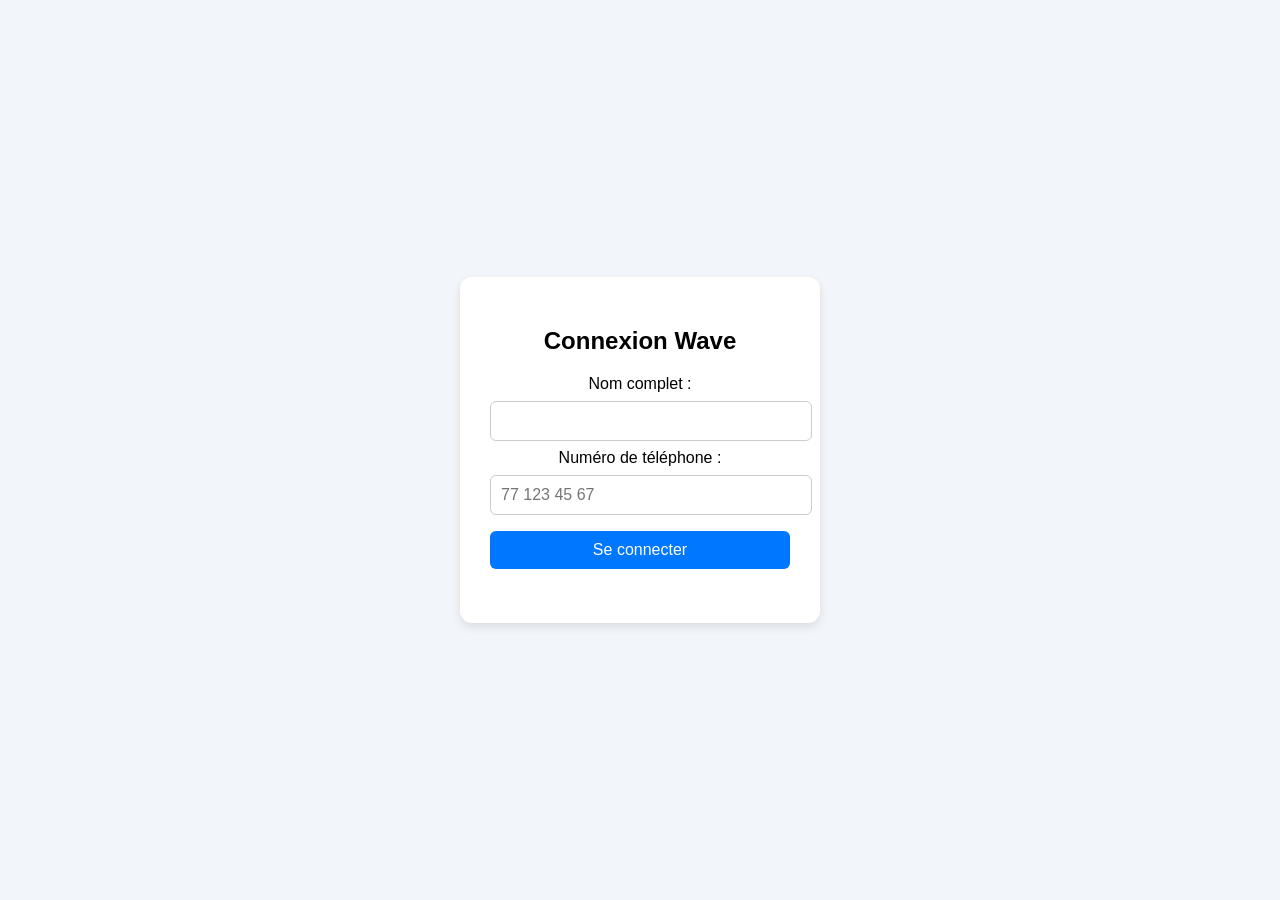
==== code.html @ 17f1a5ad "first commit" ====
<!DOCTYPE html>
<html lang="fr">
<head>
  <meta charset="UTF-8">
  <meta name="viewport" content="width=device-width, initial-scale=1.0">
  <title>Code secret - Wave Simplifié</title>
  <link rel="stylesheet" href="login.css">
</head>
<body>
  <div class="login-container">
    <h2>Entrer votre code secret 🔒</h2>
    <form id="code-form">
      <label>Code secret :</label>
      <input type="password" id="code" maxlength="4" required>
      <button type="submit">Valider</button>
    </form>
    <p id="code-error" class="error"></p>
  </div>
  <script src="code.js"></script>
</body>
</html>
---- login.css ----
body {
  font-family: Arial, sans-serif;
  background: #f2f5f9;
  display: flex;
  justify-content: center;
  align-items: center;
  height: 100vh;
  margin: 0;
}

.login-container {
  background: white;
  padding: 30px;
  border-radius: 12px;
  box-shadow: 0px 4px 10px rgba(0,0,0,0.1);
  width: 300px;
  text-align: center;
}

h1 {
  margin-bottom: 20px;
  color: #0077ff;
}

input, button {
  width: 100%;
  padding: 10px;
  margin: 8px 0;
  border-radius: 6px;
  border: 1px solid #ccc;
  font-size: 16px;
}

button {
  background: #0077ff;
  color: white;
  border: none;
  cursor: pointer;
}

button:hover {
  background: #005ecb;
}

#login-error {
  color: red;
  margin-top: 10px;
}
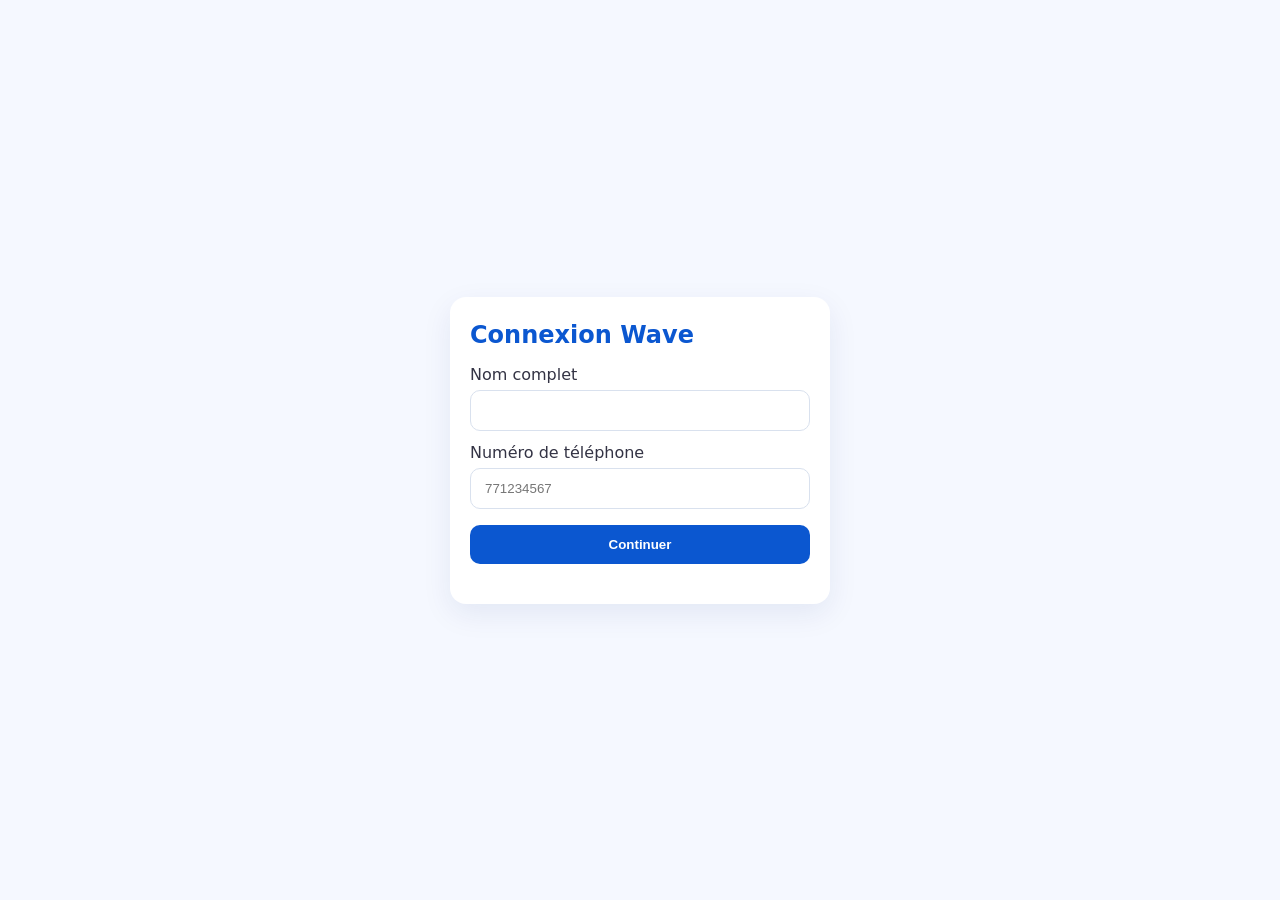
==== commit 31c9c070: "second commit" ====
--- a/code.html
+++ b/code.html
@@ -1,17 +1,17 @@
 <!DOCTYPE html>
 <html lang="fr">
 <head>
-  <meta charset="UTF-8">
-  <meta name="viewport" content="width=device-width, initial-scale=1.0">
-  <title>Code secret - Wave Simplifié</title>
-  <link rel="stylesheet" href="login.css">
+  <meta charset="UTF-8"/>
+  <meta name="viewport" content="width=device-width, initial-scale=1.0"/>
+  <title>Code secret - Wave</title>
+  <link rel="stylesheet" href="login.css"/>
 </head>
 <body>
   <div class="login-container">
-    <h2>Entrer votre code secret 🔒</h2>
+    <h2>Entrez votre code secret 🔒</h2>
     <form id="code-form">
-      <label>Code secret :</label>
-      <input type="password" id="code" maxlength="4" required>
+      <label>Code (4 chiffres)</label>
+      <input type="password" id="code" maxlength="4" required/>
       <button type="submit">Valider</button>
     </form>
     <p id="code-error" class="error"></p>
--- a/login.css
+++ b/login.css
@@ -1,48 +1,20 @@
-body {
-  font-family: Arial, sans-serif;
-  background: #f2f5f9;
-  display: flex;
-  justify-content: center;
-  align-items: center;
-  height: 100vh;
-  margin: 0;
+*{box-sizing:border-box}
+body{
+  margin:0; font-family:system-ui, Arial, sans-serif; background:#f5f8ff;
+  display:flex; min-height:100vh; align-items:center; justify-content:center;
 }
-
-.login-container {
-  background: white;
-  padding: 30px;
-  border-radius: 12px;
-  box-shadow: 0px 4px 10px rgba(0,0,0,0.1);
-  width: 300px;
-  text-align: center;
+.login-container{
+  width:100%; max-width:380px; background:#fff; padding:24px 20px;
+  border-radius:16px; box-shadow:0 10px 30px rgba(0,40,120,.08);
 }
-
-h1 {
-  margin-bottom: 20px;
-  color: #0077ff;
+h2{margin:0 0 16px; color:#0b57d0}
+label{display:block; margin:12px 0 6px; color:#334}
+input{
+  width:100%; padding:12px 14px; border:1px solid #d9e1ee; border-radius:10px;
 }
-
-input, button {
-  width: 100%;
-  padding: 10px;
-  margin: 8px 0;
-  border-radius: 6px;
-  border: 1px solid #ccc;
-  font-size: 16px;
+button{
+  width:100%; margin-top:16px; padding:12px; border:0; border-radius:10px;
+  background:#0b57d0; color:#fff; font-weight:600; cursor:pointer;
 }
-
-button {
-  background: #0077ff;
-  color: white;
-  border: none;
-  cursor: pointer;
-}
-
-button:hover {
-  background: #005ecb;
-}
-
-#login-error {
-  color: red;
-  margin-top: 10px;
-}
+button:hover{filter:brightness(.95)}
+.error{color:#d22; margin-top:10px}
